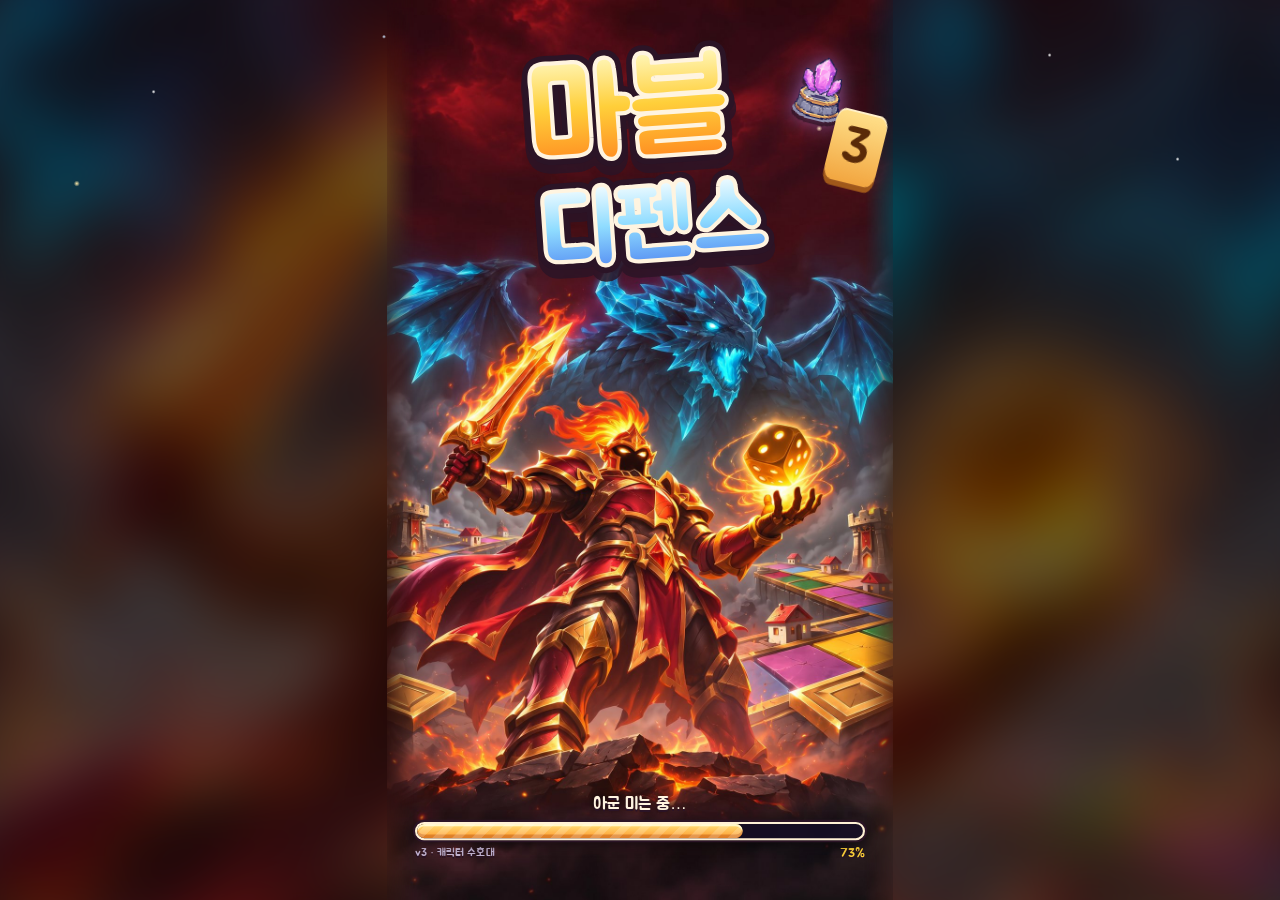
==== v3/outgame.html @ de02b801 "deploy 202611251339" ====
<!doctype html>
<!-- 마블 디펜스 3(밀어 합치기 판) 아웃게임 — proto/outgame.html(v5.9 시안)을 복사해 주사위 · 말을 걷어 낸 것. 판 = game.html -->
<html lang="ko">
<head>
<meta charset="utf-8">
<meta name="robots" content="noindex">
<meta name="viewport" content="width=device-width, initial-scale=1, maximum-scale=1, user-scalable=no, viewport-fit=cover">
<title>마블 디펜스 3</title>
<meta name="theme-color" content="#1a1236">
<meta name="mobile-web-app-capable" content="yes">
<meta name="apple-mobile-web-app-capable" content="yes">
<meta name="apple-mobile-web-app-title" content="마블 디펜스 3">
<link rel="manifest" href="manifest.webmanifest">
<link rel="icon" href="../proto/img/app/icon-192.png">
<link rel="apple-touch-icon" href="../proto/img/app/icon-180.png">
<link rel="preload" href="../proto/img/load_key.jpg" as="image">
<link rel="stylesheet" href="../css/font.css?v=202611251339">
<link rel="stylesheet" href="outgame.css?v=202611251339">
<link rel="stylesheet" href="outgame52.css?v=202611251339">
<link rel="stylesheet" href="outgame53.css?v=202611251339">
<link rel="stylesheet" href="outgame54.css?v=202611251339">
<link rel="stylesheet" href="outgame55.css?v=202611251339">
<link rel="stylesheet" href="v2.css?v=202611251339">
<link rel="stylesheet" href="v3og.css?v=202611251339">
  <link rel="stylesheet" href="tone_og.css?v=202611251339">
</head>
<body>
<!-- [v5.3 시안] 레이어(창 전체): #wrap(시안 화면: #bg → #scr → #modal → #toast → #fx) 0 → #game(본편 판 iframe) 90 → #xfer(진입/전환 막) 100 → #boot(첫 로딩) 110 -->
<div id="wrap"><div id="stage"><div id="bg"></div><div id="scr"></div><div id="modal"></div><div id="toast"></div><div id="fx"></div></div></div>
<div id="boot">
  <div class="bkey"></div><div class="btwinkle"></div>
  <div class="bstage" data-fit>
    <div class="blogo">
      <svg viewBox="0 0 660 360" aria-label="마블 디펜스">
        <defs>
          <linearGradient id="lgA" x1="0" y1="0" x2="0" y2="1"><stop offset="0" stop-color="#fff6b8"/><stop offset=".42" stop-color="#ffcf3a"/><stop offset="1" stop-color="#ff7a1a"/></linearGradient>
          <linearGradient id="lgB" x1="0" y1="0" x2="0" y2="1"><stop offset="0" stop-color="#f2fcff"/><stop offset=".45" stop-color="#8fdcff"/><stop offset="1" stop-color="#4a7ef0"/></linearGradient>
          <linearGradient id="lgG" x1="0" y1="0" x2="1" y2="0"><stop offset="0" stop-color="#fff" stop-opacity="0"/><stop offset=".5" stop-color="#fff" stop-opacity=".85"/><stop offset="1" stop-color="#fff" stop-opacity="0"/></linearGradient>
          <clipPath id="lgClip"><text x="318" y="168" font-size="172" text-anchor="middle">마블</text><text x="342" y="318" font-size="132" text-anchor="middle">디펜스</text></clipPath>
        </defs>
        <g class="lw" transform="rotate(-4 330 180)">
          <g class="l1"><text class="sh" x="318" y="180" font-size="172" text-anchor="middle">마블</text><text class="o" x="318" y="168" font-size="172" text-anchor="middle">마블</text><text class="m" x="318" y="168" font-size="172" text-anchor="middle">마블</text><text x="318" y="168" font-size="172" text-anchor="middle" fill="url(#lgA)">마블</text></g>
          <g class="l2"><text class="sh" x="342" y="330" font-size="132" text-anchor="middle">디펜스</text><text class="o" x="342" y="318" font-size="132" text-anchor="middle">디펜스</text><text class="m" x="342" y="318" font-size="132" text-anchor="middle">디펜스</text><text x="342" y="318" font-size="132" text-anchor="middle" fill="url(#lgB)">디펜스</text></g>
          <g clip-path="url(#lgClip)"><rect class="glint" x="-260" y="0" width="200" height="360" fill="url(#lgG)"/></g>
        </g>
      </svg>
      <span class="bdie a"></span><span class="bdie b"></span>
    </div>
    <div class="bfoot">
      <div class="bstat">불러오는 중…</div>
      <div class="bbar"><i></i></div>
      <div class="brow"><span class="bver">v3 · 캐릭터 수호대</span><span class="bpct">0%</span></div>
    </div>
  </div>
</div>
<script src="../js/data.js?v=202611251339"></script>
<script src="../js/meta.js?v=202611251339"></script>
<script src="../js/geom.js?v=202611251339"></script>
<script src="js/v2_data.js?v=202611251339"></script>
<script src="js/v3_data.js?v=202611251339"></script>
<script src="outgame.js?v=202611251339"></script>
</body>
</html>
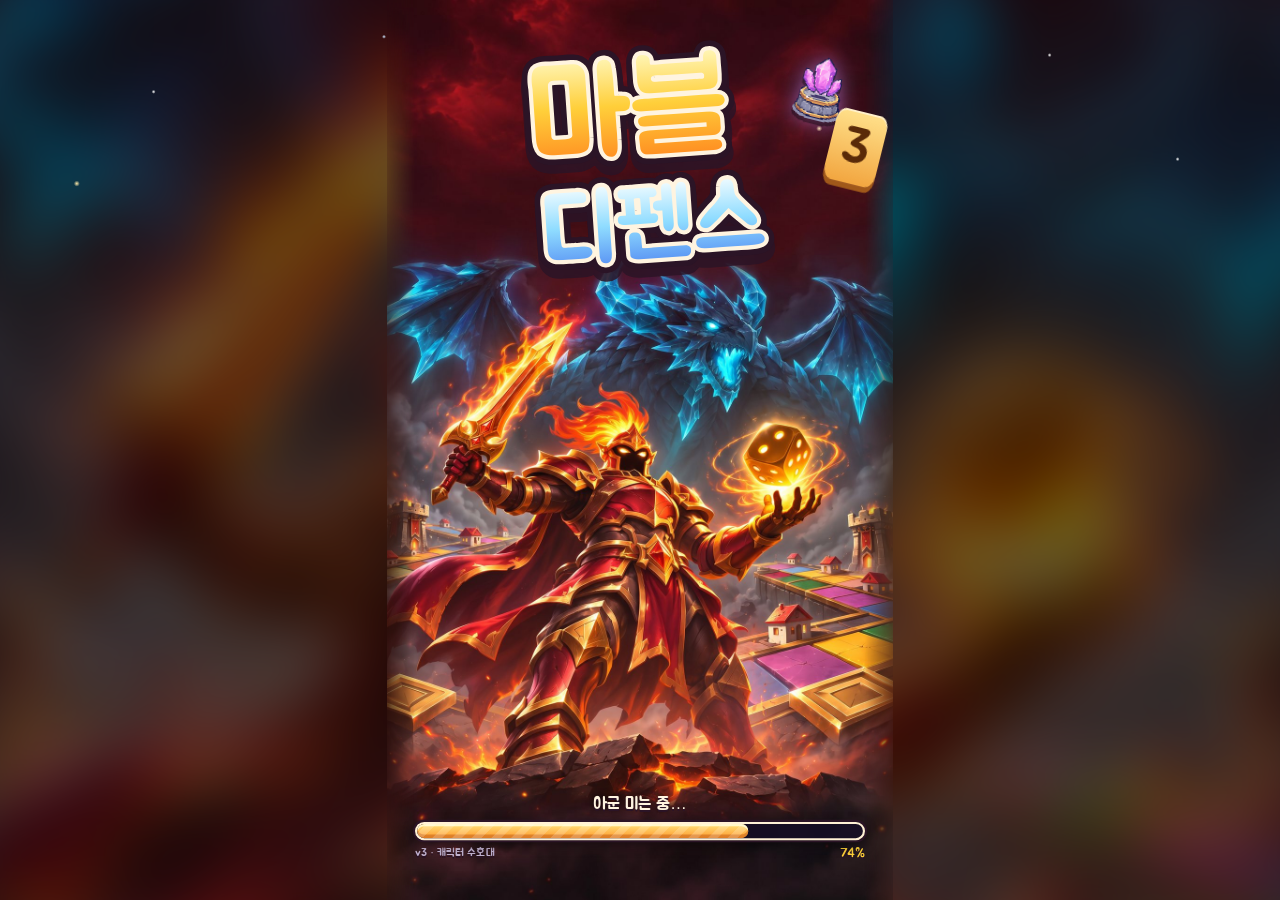
==== commit b65c0730: "deploy 202611251420" ====
--- a/v3/outgame.html
+++ b/v3/outgame.html
@@ -14,15 +14,15 @@
 <link rel="icon" href="../proto/img/app/icon-192.png">
 <link rel="apple-touch-icon" href="../proto/img/app/icon-180.png">
 <link rel="preload" href="../proto/img/load_key.jpg" as="image">
-<link rel="stylesheet" href="../css/font.css?v=202611251339">
-<link rel="stylesheet" href="outgame.css?v=202611251339">
-<link rel="stylesheet" href="outgame52.css?v=202611251339">
-<link rel="stylesheet" href="outgame53.css?v=202611251339">
-<link rel="stylesheet" href="outgame54.css?v=202611251339">
-<link rel="stylesheet" href="outgame55.css?v=202611251339">
-<link rel="stylesheet" href="v2.css?v=202611251339">
-<link rel="stylesheet" href="v3og.css?v=202611251339">
-  <link rel="stylesheet" href="tone_og.css?v=202611251339">
+<link rel="stylesheet" href="../css/font.css?v=202611251420">
+<link rel="stylesheet" href="outgame.css?v=202611251420">
+<link rel="stylesheet" href="outgame52.css?v=202611251420">
+<link rel="stylesheet" href="outgame53.css?v=202611251420">
+<link rel="stylesheet" href="outgame54.css?v=202611251420">
+<link rel="stylesheet" href="outgame55.css?v=202611251420">
+<link rel="stylesheet" href="v2.css?v=202611251420">
+<link rel="stylesheet" href="v3og.css?v=202611251420">
+  <link rel="stylesheet" href="tone_og.css?v=202611251420">
 </head>
 <body>
 <!-- [v5.3 시안] 레이어(창 전체): #wrap(시안 화면: #bg → #scr → #modal → #toast → #fx) 0 → #game(본편 판 iframe) 90 → #xfer(진입/전환 막) 100 → #boot(첫 로딩) 110 -->
@@ -53,11 +53,11 @@
     </div>
   </div>
 </div>
-<script src="../js/data.js?v=202611251339"></script>
-<script src="../js/meta.js?v=202611251339"></script>
-<script src="../js/geom.js?v=202611251339"></script>
-<script src="js/v2_data.js?v=202611251339"></script>
-<script src="js/v3_data.js?v=202611251339"></script>
-<script src="outgame.js?v=202611251339"></script>
+<script src="../js/data.js?v=202611251420"></script>
+<script src="../js/meta.js?v=202611251420"></script>
+<script src="../js/geom.js?v=202611251420"></script>
+<script src="js/v2_data.js?v=202611251420"></script>
+<script src="js/v3_data.js?v=202611251420"></script>
+<script src="outgame.js?v=202611251420"></script>
 </body>
 </html>
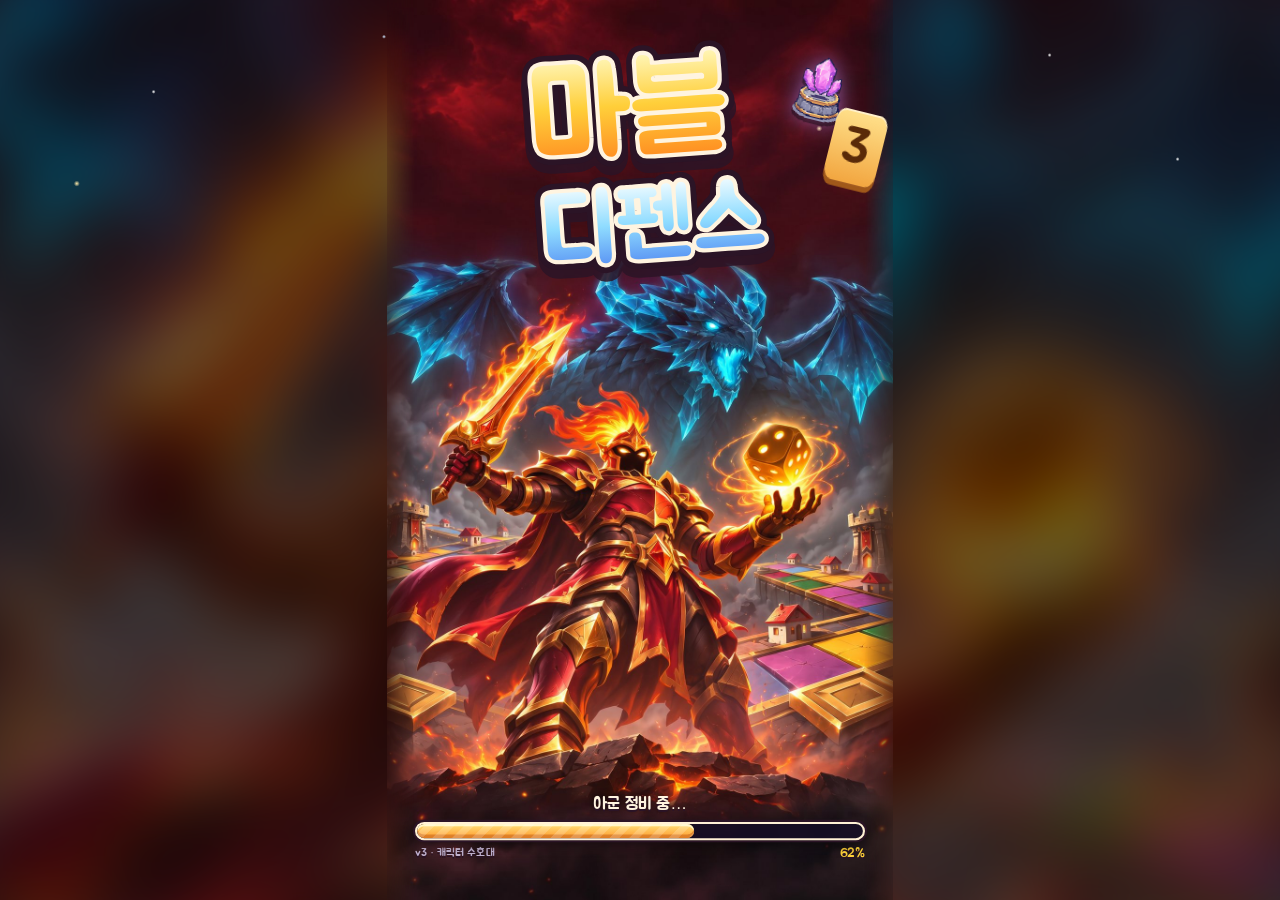
==== commit 2bafccb1: "deploy 202611251504" ====
--- a/v3/outgame.html
+++ b/v3/outgame.html
@@ -14,15 +14,15 @@
 <link rel="icon" href="../proto/img/app/icon-192.png">
 <link rel="apple-touch-icon" href="../proto/img/app/icon-180.png">
 <link rel="preload" href="../proto/img/load_key.jpg" as="image">
-<link rel="stylesheet" href="../css/font.css?v=202611251420">
-<link rel="stylesheet" href="outgame.css?v=202611251420">
-<link rel="stylesheet" href="outgame52.css?v=202611251420">
-<link rel="stylesheet" href="outgame53.css?v=202611251420">
-<link rel="stylesheet" href="outgame54.css?v=202611251420">
-<link rel="stylesheet" href="outgame55.css?v=202611251420">
-<link rel="stylesheet" href="v2.css?v=202611251420">
-<link rel="stylesheet" href="v3og.css?v=202611251420">
-  <link rel="stylesheet" href="tone_og.css?v=202611251420">
+<link rel="stylesheet" href="../css/font.css?v=202611251504">
+<link rel="stylesheet" href="outgame.css?v=202611251504">
+<link rel="stylesheet" href="outgame52.css?v=202611251504">
+<link rel="stylesheet" href="outgame53.css?v=202611251504">
+<link rel="stylesheet" href="outgame54.css?v=202611251504">
+<link rel="stylesheet" href="outgame55.css?v=202611251504">
+<link rel="stylesheet" href="v2.css?v=202611251504">
+<link rel="stylesheet" href="v3og.css?v=202611251504">
+  <link rel="stylesheet" href="tone_og.css?v=202611251504">
 </head>
 <body>
 <!-- [v5.3 시안] 레이어(창 전체): #wrap(시안 화면: #bg → #scr → #modal → #toast → #fx) 0 → #game(본편 판 iframe) 90 → #xfer(진입/전환 막) 100 → #boot(첫 로딩) 110 -->
@@ -53,11 +53,11 @@
     </div>
   </div>
 </div>
-<script src="../js/data.js?v=202611251420"></script>
-<script src="../js/meta.js?v=202611251420"></script>
-<script src="../js/geom.js?v=202611251420"></script>
-<script src="js/v2_data.js?v=202611251420"></script>
-<script src="js/v3_data.js?v=202611251420"></script>
-<script src="outgame.js?v=202611251420"></script>
+<script src="../js/data.js?v=202611251504"></script>
+<script src="../js/meta.js?v=202611251504"></script>
+<script src="../js/geom.js?v=202611251504"></script>
+<script src="js/v2_data.js?v=202611251504"></script>
+<script src="js/v3_data.js?v=202611251504"></script>
+<script src="outgame.js?v=202611251504"></script>
 </body>
 </html>
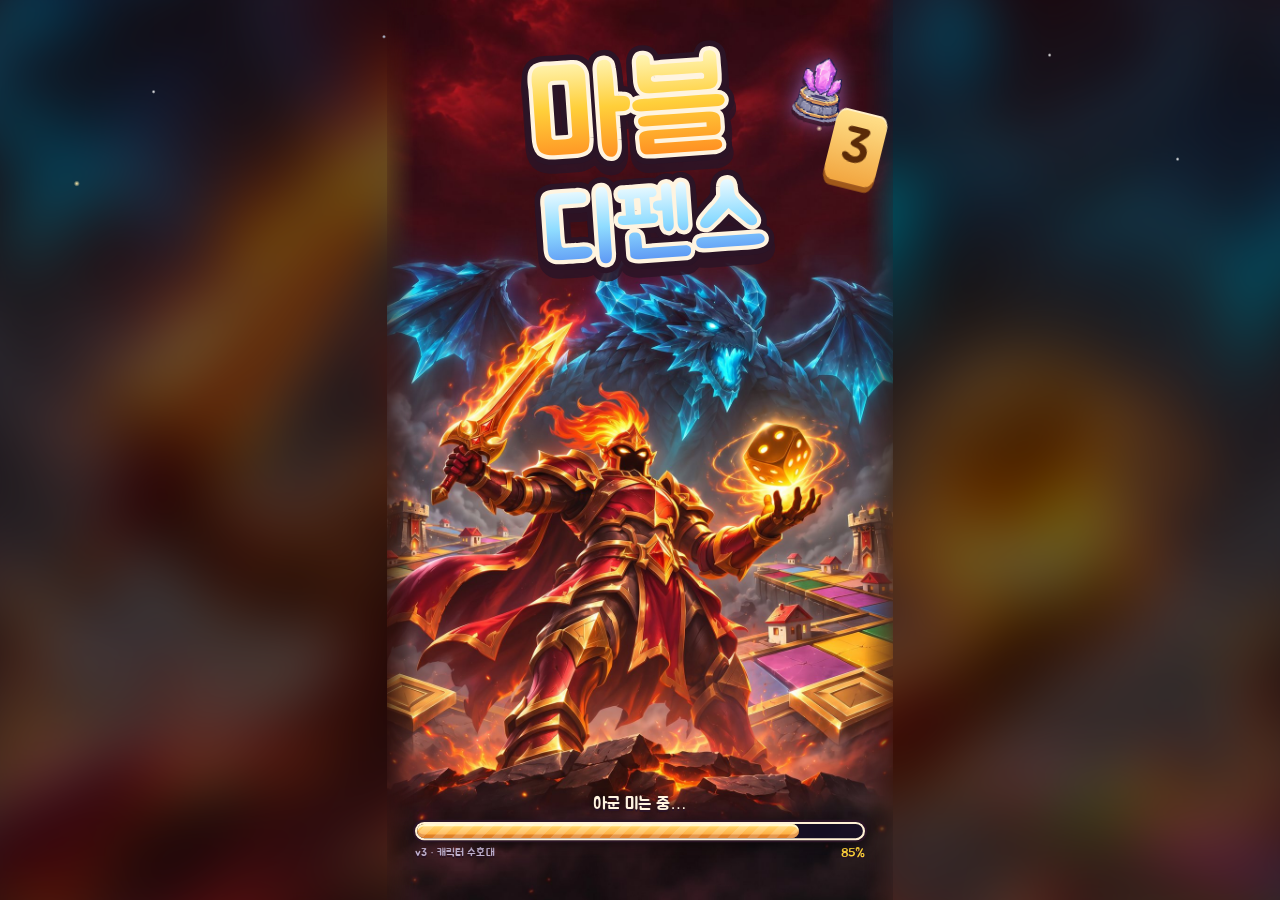
==== commit bd01f30e: "deploy 202611251533" ====
--- a/v3/outgame.html
+++ b/v3/outgame.html
@@ -14,15 +14,15 @@
 <link rel="icon" href="../proto/img/app/icon-192.png">
 <link rel="apple-touch-icon" href="../proto/img/app/icon-180.png">
 <link rel="preload" href="../proto/img/load_key.jpg" as="image">
-<link rel="stylesheet" href="../css/font.css?v=202611251504">
-<link rel="stylesheet" href="outgame.css?v=202611251504">
-<link rel="stylesheet" href="outgame52.css?v=202611251504">
-<link rel="stylesheet" href="outgame53.css?v=202611251504">
-<link rel="stylesheet" href="outgame54.css?v=202611251504">
-<link rel="stylesheet" href="outgame55.css?v=202611251504">
-<link rel="stylesheet" href="v2.css?v=202611251504">
-<link rel="stylesheet" href="v3og.css?v=202611251504">
-  <link rel="stylesheet" href="tone_og.css?v=202611251504">
+<link rel="stylesheet" href="../css/font.css?v=202611251533">
+<link rel="stylesheet" href="outgame.css?v=202611251533">
+<link rel="stylesheet" href="outgame52.css?v=202611251533">
+<link rel="stylesheet" href="outgame53.css?v=202611251533">
+<link rel="stylesheet" href="outgame54.css?v=202611251533">
+<link rel="stylesheet" href="outgame55.css?v=202611251533">
+<link rel="stylesheet" href="v2.css?v=202611251533">
+<link rel="stylesheet" href="v3og.css?v=202611251533">
+  <link rel="stylesheet" href="tone_og.css?v=202611251533">
 </head>
 <body>
 <!-- [v5.3 시안] 레이어(창 전체): #wrap(시안 화면: #bg → #scr → #modal → #toast → #fx) 0 → #game(본편 판 iframe) 90 → #xfer(진입/전환 막) 100 → #boot(첫 로딩) 110 -->
@@ -53,11 +53,11 @@
     </div>
   </div>
 </div>
-<script src="../js/data.js?v=202611251504"></script>
-<script src="../js/meta.js?v=202611251504"></script>
-<script src="../js/geom.js?v=202611251504"></script>
-<script src="js/v2_data.js?v=202611251504"></script>
-<script src="js/v3_data.js?v=202611251504"></script>
-<script src="outgame.js?v=202611251504"></script>
+<script src="../js/data.js?v=202611251533"></script>
+<script src="../js/meta.js?v=202611251533"></script>
+<script src="../js/geom.js?v=202611251533"></script>
+<script src="js/v2_data.js?v=202611251533"></script>
+<script src="js/v3_data.js?v=202611251533"></script>
+<script src="outgame.js?v=202611251533"></script>
 </body>
 </html>
--- a/v3/tone_og.css
+++ b/v3/tone_og.css
@@ -1,6 +1,6 @@
 /* 마블 디펜스 3 v3.10 — 톤 전체 적용(2026-11-24 사용자 확정: 시안 '톤 전체 적용'으로 전부). 로비 · 창에 판 화면의 픽셀 톤. 원본 시안 = mock/tone_og.css */
-@font-face { font-family: Gal; src: url(font/Galmuri11-Bold.woff2) format('woff2'); }
-#wrap, #wrap *, #modal, #modal * { font-family: Gal, Jua, sans-serif !important; font-weight: 400 !important; text-shadow: none !important; letter-spacing: 0 !important; }
+@font-face { font-family: Disp; src: url(font/Jua.woff2) format('woff2'); size-adjust: 115%; font-display: swap; }   /* [v3.10 · 2026-11-25 오너] 글씨 = Jua(둥글고 굵은) 115% — 도트 글꼴 갈무리11(Gal) 대신. 크기 보정 115% = 갈무리11과 같은 겉보기 크기(한글 높이 92 vs 81) */
+#wrap, #wrap *, #modal, #modal * { font-family: Disp, Jua, sans-serif !important; font-weight: 400 !important; text-shadow: none !important; letter-spacing: 0 !important; }
 #wrap *::before, #wrap *::after { text-shadow: none !important; }
 /* 바탕 */
 .bgnavy { background: #23264e !important; }
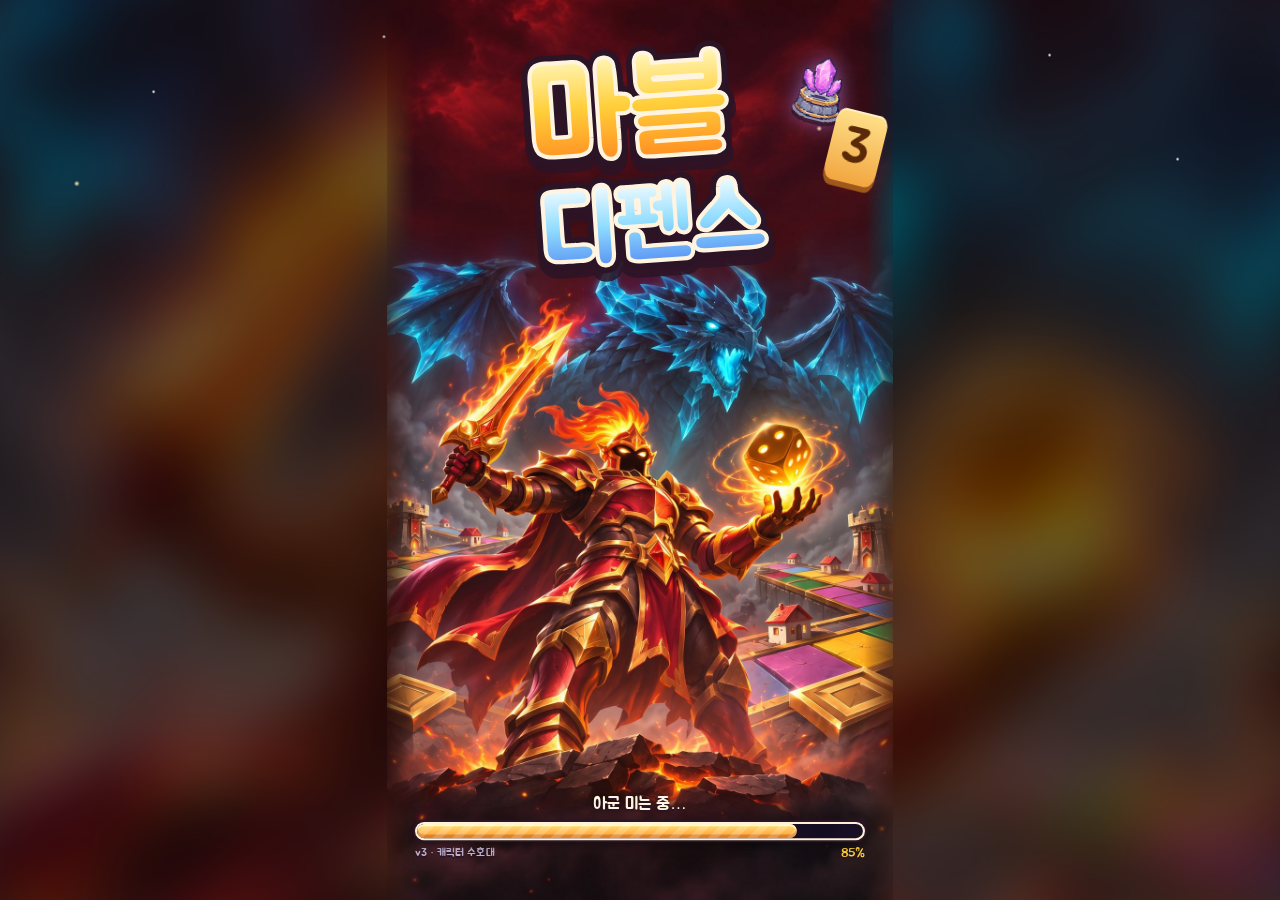
==== commit c98fdbd3: "deploy 202611261556" ====
--- a/v3/outgame.html
+++ b/v3/outgame.html
@@ -14,15 +14,15 @@
 <link rel="icon" href="../proto/img/app/icon-192.png">
 <link rel="apple-touch-icon" href="../proto/img/app/icon-180.png">
 <link rel="preload" href="../proto/img/load_key.jpg" as="image">
-<link rel="stylesheet" href="../css/font.css?v=202611251533">
-<link rel="stylesheet" href="outgame.css?v=202611251533">
-<link rel="stylesheet" href="outgame52.css?v=202611251533">
-<link rel="stylesheet" href="outgame53.css?v=202611251533">
-<link rel="stylesheet" href="outgame54.css?v=202611251533">
-<link rel="stylesheet" href="outgame55.css?v=202611251533">
-<link rel="stylesheet" href="v2.css?v=202611251533">
-<link rel="stylesheet" href="v3og.css?v=202611251533">
-  <link rel="stylesheet" href="tone_og.css?v=202611251533">
+<link rel="stylesheet" href="../css/font.css?v=202611261556">
+<link rel="stylesheet" href="outgame.css?v=202611261556">
+<link rel="stylesheet" href="outgame52.css?v=202611261556">
+<link rel="stylesheet" href="outgame53.css?v=202611261556">
+<link rel="stylesheet" href="outgame54.css?v=202611261556">
+<link rel="stylesheet" href="outgame55.css?v=202611261556">
+<link rel="stylesheet" href="v2.css?v=202611261556">
+<link rel="stylesheet" href="v3og.css?v=202611261556">
+  <link rel="stylesheet" href="tone_og.css?v=202611261556">
 </head>
 <body>
 <!-- [v5.3 시안] 레이어(창 전체): #wrap(시안 화면: #bg → #scr → #modal → #toast → #fx) 0 → #game(본편 판 iframe) 90 → #xfer(진입/전환 막) 100 → #boot(첫 로딩) 110 -->
@@ -53,11 +53,11 @@
     </div>
   </div>
 </div>
-<script src="../js/data.js?v=202611251533"></script>
-<script src="../js/meta.js?v=202611251533"></script>
-<script src="../js/geom.js?v=202611251533"></script>
-<script src="js/v2_data.js?v=202611251533"></script>
-<script src="js/v3_data.js?v=202611251533"></script>
-<script src="outgame.js?v=202611251533"></script>
+<script src="../js/data.js?v=202611261556"></script>
+<script src="../js/meta.js?v=202611261556"></script>
+<script src="../js/geom.js?v=202611261556"></script>
+<script src="js/v2_data.js?v=202611261556"></script>
+<script src="js/v3_data.js?v=202611261556"></script>
+<script src="outgame.js?v=202611261556"></script>
 </body>
 </html>
--- a/v3/outgame.css
+++ b/v3/outgame.css
@@ -559,3 +559,4 @@
 .pcardbig .title::after { top: -16px; bottom: -16px; }
 .chip { min-width: 78px; }
 .adice { padding: 0 34px; }
+.rbtn.modetog.on { background: #3b2a12; border-color: #ffb43a; } .rbtn.modetog.on .big { color: #ffd23a; } .rbtn.modetog .big { font-size: 44px; }
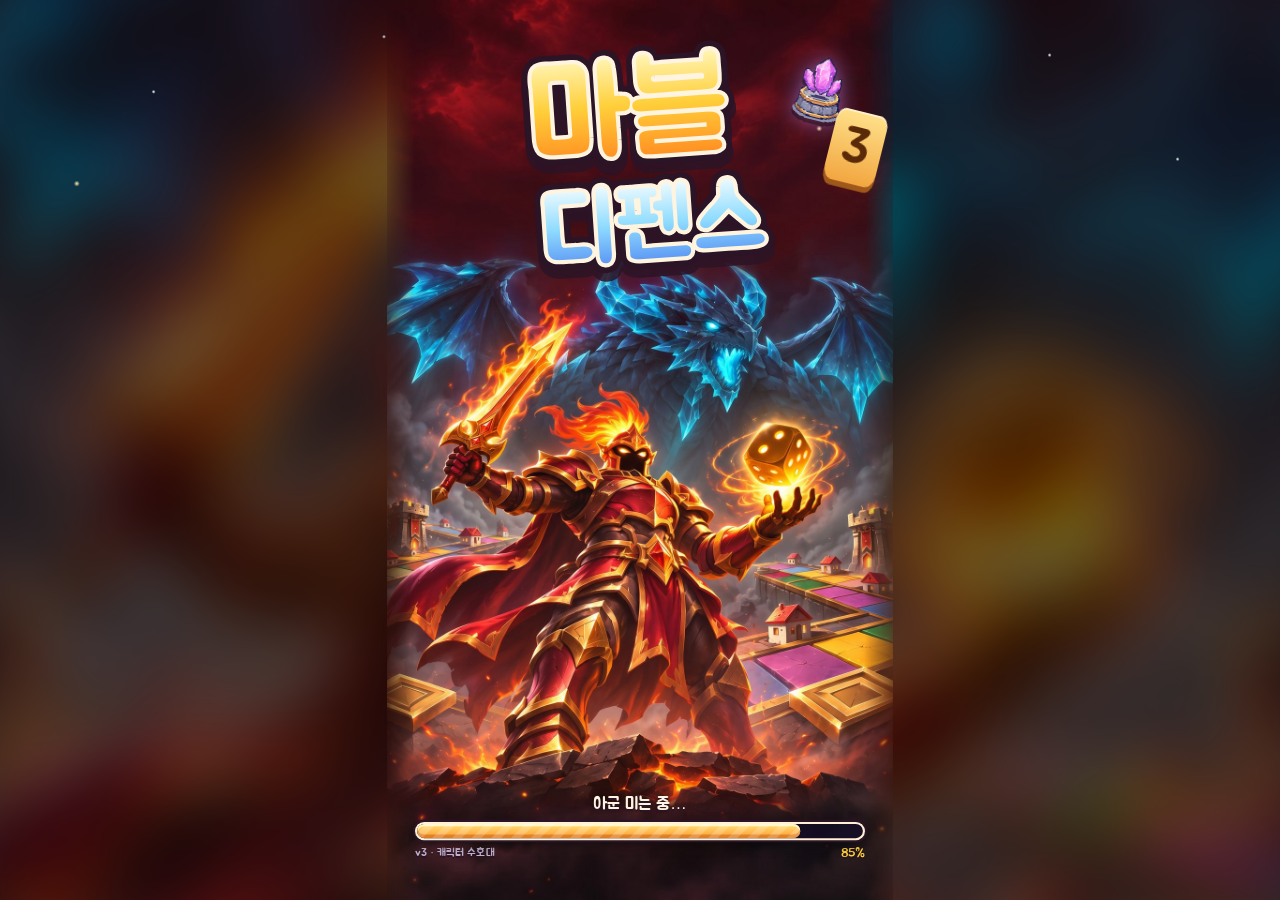
==== commit 7e1c0320: "deploy 202611261633" ====
--- a/v3/outgame.html
+++ b/v3/outgame.html
@@ -14,15 +14,15 @@
 <link rel="icon" href="../proto/img/app/icon-192.png">
 <link rel="apple-touch-icon" href="../proto/img/app/icon-180.png">
 <link rel="preload" href="../proto/img/load_key.jpg" as="image">
-<link rel="stylesheet" href="../css/font.css?v=202611261556">
-<link rel="stylesheet" href="outgame.css?v=202611261556">
-<link rel="stylesheet" href="outgame52.css?v=202611261556">
-<link rel="stylesheet" href="outgame53.css?v=202611261556">
-<link rel="stylesheet" href="outgame54.css?v=202611261556">
-<link rel="stylesheet" href="outgame55.css?v=202611261556">
-<link rel="stylesheet" href="v2.css?v=202611261556">
-<link rel="stylesheet" href="v3og.css?v=202611261556">
-  <link rel="stylesheet" href="tone_og.css?v=202611261556">
+<link rel="stylesheet" href="../css/font.css?v=202611261633">
+<link rel="stylesheet" href="outgame.css?v=202611261633">
+<link rel="stylesheet" href="outgame52.css?v=202611261633">
+<link rel="stylesheet" href="outgame53.css?v=202611261633">
+<link rel="stylesheet" href="outgame54.css?v=202611261633">
+<link rel="stylesheet" href="outgame55.css?v=202611261633">
+<link rel="stylesheet" href="v2.css?v=202611261633">
+<link rel="stylesheet" href="v3og.css?v=202611261633">
+  <link rel="stylesheet" href="tone_og.css?v=202611261633">
 </head>
 <body>
 <!-- [v5.3 시안] 레이어(창 전체): #wrap(시안 화면: #bg → #scr → #modal → #toast → #fx) 0 → #game(본편 판 iframe) 90 → #xfer(진입/전환 막) 100 → #boot(첫 로딩) 110 -->
@@ -53,11 +53,11 @@
     </div>
   </div>
 </div>
-<script src="../js/data.js?v=202611261556"></script>
-<script src="../js/meta.js?v=202611261556"></script>
-<script src="../js/geom.js?v=202611261556"></script>
-<script src="js/v2_data.js?v=202611261556"></script>
-<script src="js/v3_data.js?v=202611261556"></script>
-<script src="outgame.js?v=202611261556"></script>
+<script src="../js/data.js?v=202611261633"></script>
+<script src="../js/meta.js?v=202611261633"></script>
+<script src="../js/geom.js?v=202611261633"></script>
+<script src="js/v2_data.js?v=202611261633"></script>
+<script src="js/v3_data.js?v=202611261633"></script>
+<script src="outgame.js?v=202611261633"></script>
 </body>
 </html>
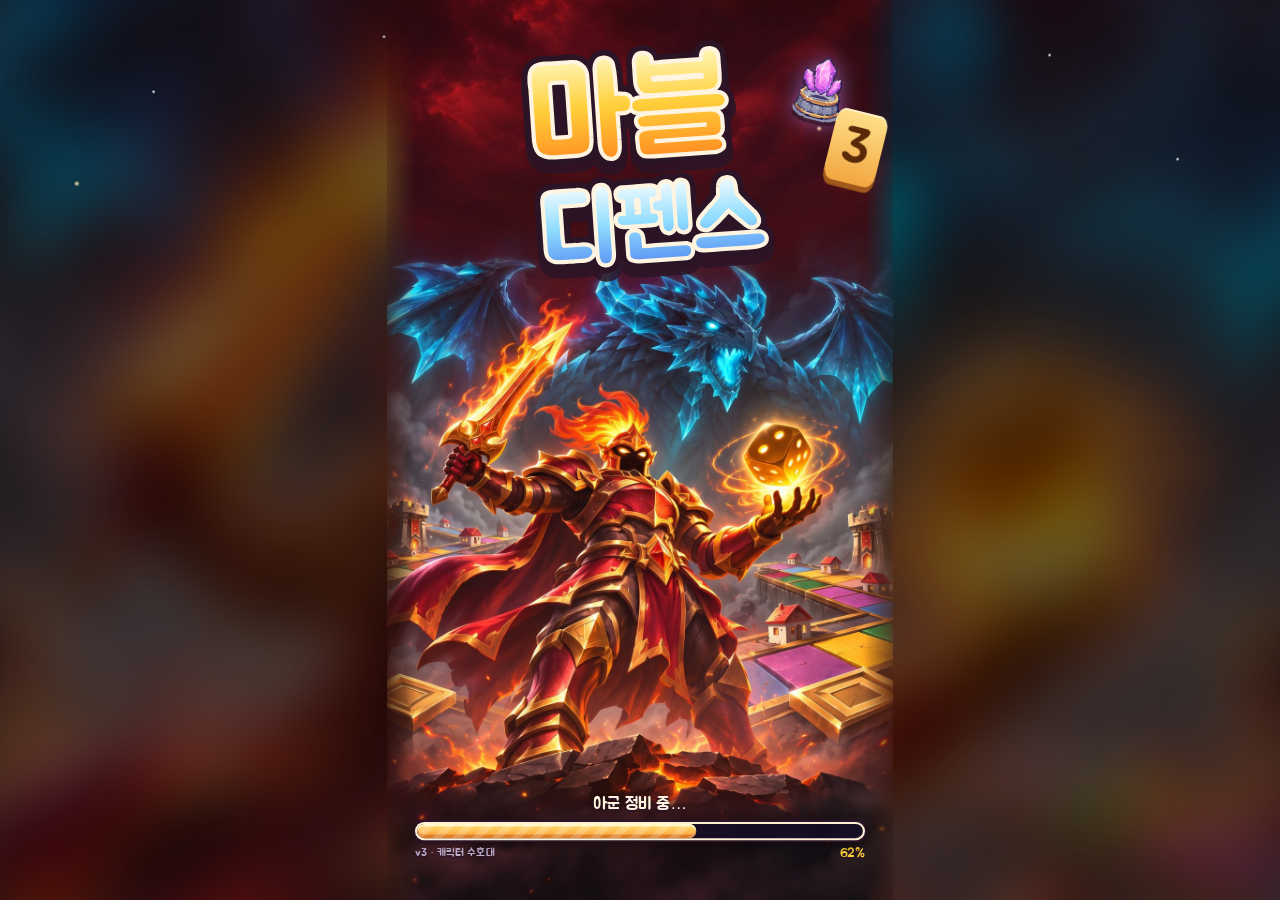
==== commit ec80b74b: "deploy 202611261652" ====
--- a/v3/outgame.html
+++ b/v3/outgame.html
@@ -14,15 +14,15 @@
 <link rel="icon" href="../proto/img/app/icon-192.png">
 <link rel="apple-touch-icon" href="../proto/img/app/icon-180.png">
 <link rel="preload" href="../proto/img/load_key.jpg" as="image">
-<link rel="stylesheet" href="../css/font.css?v=202611261633">
-<link rel="stylesheet" href="outgame.css?v=202611261633">
-<link rel="stylesheet" href="outgame52.css?v=202611261633">
-<link rel="stylesheet" href="outgame53.css?v=202611261633">
-<link rel="stylesheet" href="outgame54.css?v=202611261633">
-<link rel="stylesheet" href="outgame55.css?v=202611261633">
-<link rel="stylesheet" href="v2.css?v=202611261633">
-<link rel="stylesheet" href="v3og.css?v=202611261633">
-  <link rel="stylesheet" href="tone_og.css?v=202611261633">
+<link rel="stylesheet" href="../css/font.css?v=202611261652">
+<link rel="stylesheet" href="outgame.css?v=202611261652">
+<link rel="stylesheet" href="outgame52.css?v=202611261652">
+<link rel="stylesheet" href="outgame53.css?v=202611261652">
+<link rel="stylesheet" href="outgame54.css?v=202611261652">
+<link rel="stylesheet" href="outgame55.css?v=202611261652">
+<link rel="stylesheet" href="v2.css?v=202611261652">
+<link rel="stylesheet" href="v3og.css?v=202611261652">
+  <link rel="stylesheet" href="tone_og.css?v=202611261652">
 </head>
 <body>
 <!-- [v5.3 시안] 레이어(창 전체): #wrap(시안 화면: #bg → #scr → #modal → #toast → #fx) 0 → #game(본편 판 iframe) 90 → #xfer(진입/전환 막) 100 → #boot(첫 로딩) 110 -->
@@ -53,11 +53,11 @@
     </div>
   </div>
 </div>
-<script src="../js/data.js?v=202611261633"></script>
-<script src="../js/meta.js?v=202611261633"></script>
-<script src="../js/geom.js?v=202611261633"></script>
-<script src="js/v2_data.js?v=202611261633"></script>
-<script src="js/v3_data.js?v=202611261633"></script>
-<script src="outgame.js?v=202611261633"></script>
+<script src="../js/data.js?v=202611261652"></script>
+<script src="../js/meta.js?v=202611261652"></script>
+<script src="../js/geom.js?v=202611261652"></script>
+<script src="js/v2_data.js?v=202611261652"></script>
+<script src="js/v3_data.js?v=202611261652"></script>
+<script src="outgame.js?v=202611261652"></script>
 </body>
 </html>
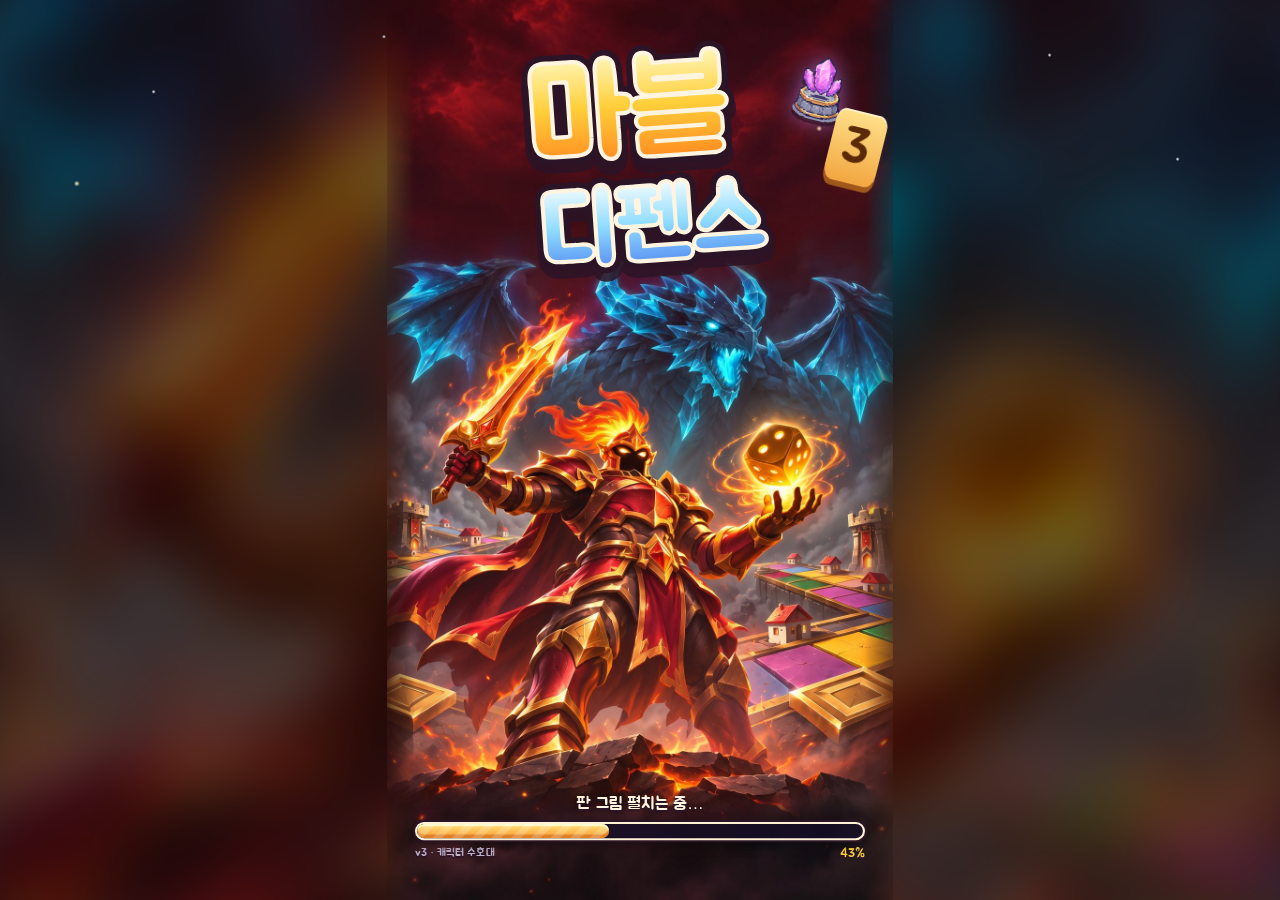
==== commit 9ac55000: "deploy 202611261701" ====
--- a/v3/outgame.html
+++ b/v3/outgame.html
@@ -14,15 +14,15 @@
 <link rel="icon" href="../proto/img/app/icon-192.png">
 <link rel="apple-touch-icon" href="../proto/img/app/icon-180.png">
 <link rel="preload" href="../proto/img/load_key.jpg" as="image">
-<link rel="stylesheet" href="../css/font.css?v=202611261652">
-<link rel="stylesheet" href="outgame.css?v=202611261652">
-<link rel="stylesheet" href="outgame52.css?v=202611261652">
-<link rel="stylesheet" href="outgame53.css?v=202611261652">
-<link rel="stylesheet" href="outgame54.css?v=202611261652">
-<link rel="stylesheet" href="outgame55.css?v=202611261652">
-<link rel="stylesheet" href="v2.css?v=202611261652">
-<link rel="stylesheet" href="v3og.css?v=202611261652">
-  <link rel="stylesheet" href="tone_og.css?v=202611261652">
+<link rel="stylesheet" href="../css/font.css?v=202611261701">
+<link rel="stylesheet" href="outgame.css?v=202611261701">
+<link rel="stylesheet" href="outgame52.css?v=202611261701">
+<link rel="stylesheet" href="outgame53.css?v=202611261701">
+<link rel="stylesheet" href="outgame54.css?v=202611261701">
+<link rel="stylesheet" href="outgame55.css?v=202611261701">
+<link rel="stylesheet" href="v2.css?v=202611261701">
+<link rel="stylesheet" href="v3og.css?v=202611261701">
+  <link rel="stylesheet" href="tone_og.css?v=202611261701">
 </head>
 <body>
 <!-- [v5.3 시안] 레이어(창 전체): #wrap(시안 화면: #bg → #scr → #modal → #toast → #fx) 0 → #game(본편 판 iframe) 90 → #xfer(진입/전환 막) 100 → #boot(첫 로딩) 110 -->
@@ -53,11 +53,11 @@
     </div>
   </div>
 </div>
-<script src="../js/data.js?v=202611261652"></script>
-<script src="../js/meta.js?v=202611261652"></script>
-<script src="../js/geom.js?v=202611261652"></script>
-<script src="js/v2_data.js?v=202611261652"></script>
-<script src="js/v3_data.js?v=202611261652"></script>
-<script src="outgame.js?v=202611261652"></script>
+<script src="../js/data.js?v=202611261701"></script>
+<script src="../js/meta.js?v=202611261701"></script>
+<script src="../js/geom.js?v=202611261701"></script>
+<script src="js/v2_data.js?v=202611261701"></script>
+<script src="js/v3_data.js?v=202611261701"></script>
+<script src="outgame.js?v=202611261701"></script>
 </body>
 </html>
